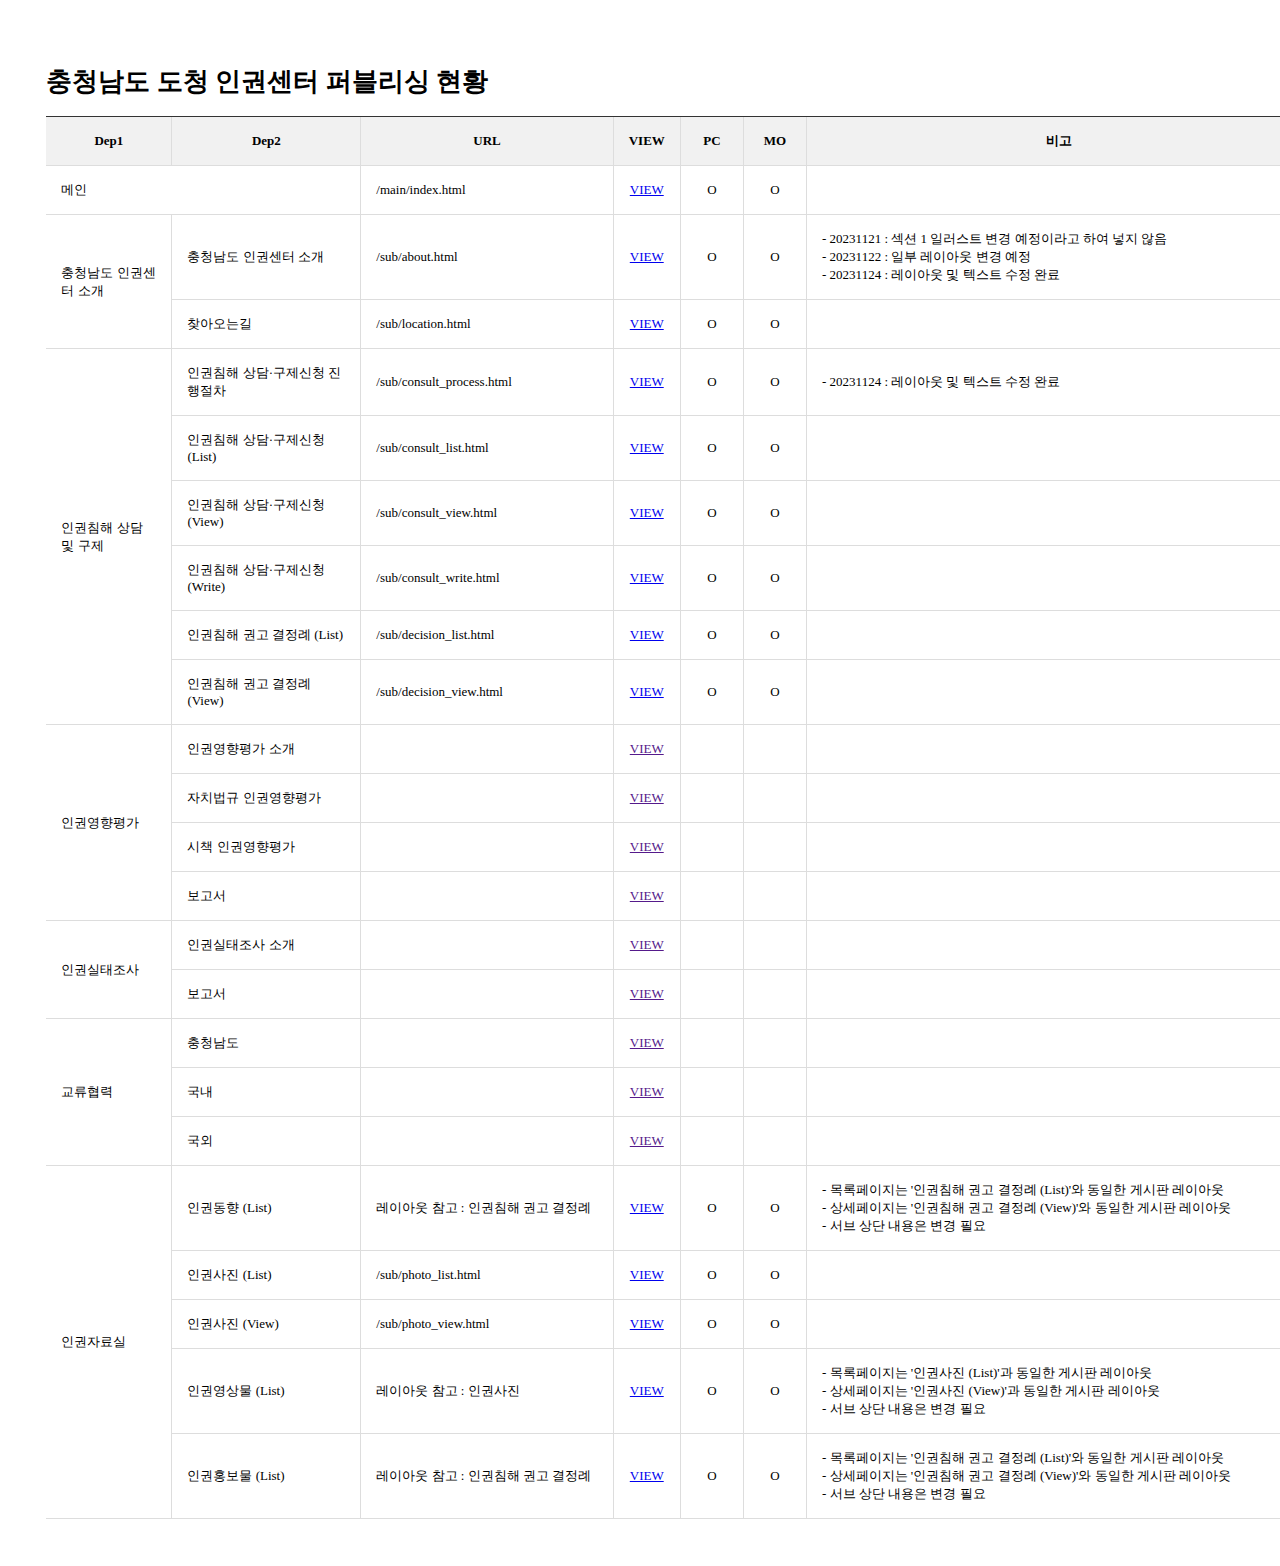
==== index.html @ e75489ee "PC/MO 1차 오픈 페이지 완료" ====
<!DOCTYPE html>
<html lang="ko">

<head>
  <meta charset="UTF-8">
  <meta name="viewport" content="width=device-width, initial-scale=1.0">
  <title>충청남도 인권센터 퍼블리싱 현황</title>
</head>

<style>
  /* html {
    background: url('https://picsum.photos/id/74/2500/1500') no-repeat center / cover;
  } */

  .markup-wr {
    max-width: calc(1600px + 6vw);
    width: 100%;
    padding: 3vw;
    margin: auto;
    font-size: 13px;
  }

  .markup-table {
    width: 100%;
    border-spacing: 0px;
    border-collapse: separate;
    border-top: 1px solid #333;
  }

  .markup-table th,
  .markup-table td {
    padding: 15px;
    border-bottom: 1px solid #ddd;
    border-right: 1px solid #ddd;
  }

  .markup-table th {
    background-color: #f1f1f1;
  }

  .markup-table td {
    background-color: #fff;
  }

  .markup-table th:last-child {
    border-right: 0;
  }

  .markup-table td:last-child {
    border-right: 0;
  }

  .center {
    text-align: center;
  }
</style>


<body>

  <div class="markup-wr">
    <h1>충청남도 도청 인권센터 퍼블리싱 현황</h1>
    <table class="markup-table">
      <colgroup>
        <col width="10%">
        <col width="15%">
        <col width="20%">
        <col width="5%">
        <col width="5%">
        <col width="5%">
        <col width="40%">
      </colgroup>
      <thead>
        <tr>
          <th>Dep1</th>
          <th>Dep2</th>
          <th>URL</th>
          <th>VIEW</th>
          <th>PC</th>
          <th>MO</th>
          <th>비고</th>
        </tr>
      </thead>
      <tbody>
        <tr>
          <td colspan="2">메인</td>
          <td>/main/index.html</td>
          <td class="center"><a href="./main/index.html" target="_blank">VIEW</a></td>
          <td class="center">O</td>
          <td class="center">O</td>
          <td></td>
        </tr>
        <tr>
          <td rowspan="2">충청남도 인권센터 소개</td>
          <td>충청남도 인권센터 소개</td>
          <td>/sub/about.html</td>
          <td class="center"><a href="./sub/about.html" target="_blank">VIEW</a></td>
          <td class="center">O</td>
          <td class="center">O</td>
          <td>- 20231121 : 섹션 1 일러스트 변경 예정이라고 하여 넣지 않음 <br> - 20231122 : 일부 레이아웃 변경 예정 <br> - 20231124 : 레이아웃 및 텍스트 수정 완료</td>
        </tr>
        <tr>
          <td>찾아오는길</td>
          <td>/sub/location.html</td>
          <td class="center"><a href="./sub/location.html" target="_blank">VIEW</a></td>
          <td class="center">O</td>
          <td class="center">O</td>
          <td></td>
        </tr>
        <tr>
          <td rowspan="6">인권침해 상담 및 구제</td>
          <td>인권침해 상담·구제신청 진행절차</td>
          <td>/sub/consult_process.html</td>
          <td class="center"><a href="./sub/consult_process.html" target="_blank">VIEW</a></td>
          <td class="center">O</td>
          <td class="center">O</td>
          <td>- 20231124 : 레이아웃 및 텍스트 수정 완료</td>
        </tr>
        <tr>
          <td>인권침해 상담·구제신청 (List)</td>
          <td>/sub/consult_list.html</td>
          <td class="center"><a href="./sub/consult_list.html" target="_blank">VIEW</a></td>
          <td class="center">O</td>
          <td class="center">O</td>
          <td></td>
        </tr>
        <tr>
          <td>인권침해 상담·구제신청 (View)</td>
          <td>/sub/consult_view.html</td>
          <td class="center"><a href="./sub/consult_view.html" target="_blank">VIEW</a></td>
          <td class="center">O</td>
          <td class="center">O</td>
          <td></td>
        </tr>
        <tr>
          <td>인권침해 상담·구제신청 (Write)</td>
          <td>/sub/consult_write.html</td>
          <td class="center"><a href="./sub/consult_write.html" target="_blank">VIEW</a></td>
          <td class="center">O</td>
          <td class="center">O</td>
          <td></td>
        </tr>
        <tr>
          <td>인권침해 권고 결정례 (List)</td>
          <td>/sub/decision_list.html</td>
          <td class="center"><a href="./sub/decision_list.html" target="_blank">VIEW</a></td>
          <td class="center">O</td>
          <td class="center">O</td>
          <td></td>
        </tr>
        <tr>
          <td>인권침해 권고 결정례 (View)</td>
          <td>/sub/decision_view.html</td>
          <td class="center"><a href="./sub/decision_view.html" target="_blank">VIEW</a></td>
          <td class="center">O</td>
          <td class="center">O</td>
          <td></td>
        </tr>
        <tr>
          <td rowspan="4">인권영향평가</td>
          <td>인권영향평가 소개</td>
          <td></td>
          <td class="center"><a href="" target="_blank">VIEW</a></td>
          <td class="center"></td>
          <td class="center"></td>
          <td></td>
        </tr>
        <tr>
          <td>자치법규 인권영향평가</td>
          <td></td>
          <td class="center"><a href="" target="_blank">VIEW</a></td>
          <td class="center"></td>
          <td class="center"></td>
          <td></td>
        </tr>
        <tr>
          <td>시책 인권영향평가</td>
          <td></td>
          <td class="center"><a href="" target="_blank">VIEW</a></td>
          <td class="center"></td>
          <td class="center"></td>
          <td></td>
        </tr>
        <tr>
          <td>보고서</td>
          <td></td>
          <td class="center"><a href="" target="_blank">VIEW</a></td>
          <td class="center"></td>
          <td class="center"></td>
          <td></td>
        </tr>
        <tr>
          <td rowspan="2">인권실태조사</td>
          <td>인권실태조사 소개</td>
          <td></td>
          <td class="center"><a href="" target="_blank">VIEW</a></td>
          <td class="center"></td>
          <td class="center"></td>
          <td></td>
        </tr>
        <tr>
          <td>보고서</td>
          <td></td>
          <td class="center"><a href="" target="_blank">VIEW</a></td>
          <td class="center"></td>
          <td class="center"></td>
          <td></td>
        </tr>
        <tr>
          <td rowspan="3">교류협력</td>
          <td>충청남도 </td>
          <td></td>
          <td class="center"><a href="" target="_blank">VIEW</a></td>
          <td class="center"></td>
          <td class="center"></td>
          <td></td>
        </tr>
        <tr>
          <td>국내</td>
          <td></td>
          <td class="center"><a href="" target="_blank">VIEW</a></td>
          <td class="center"></td>
          <td class="center"></td>
          <td></td>
        </tr>
        <tr>
          <td>국외</td>
          <td></td>
          <td class="center"><a href="" target="_blank">VIEW</a></td>
          <td class="center"></td>
          <td class="center"></td>
          <td></td>
        </tr>
        <tr>
          <td rowspan="5">인권자료실</td>
          <td>인권동향 (List)</td>
          <td>레이아웃 참고 : 인권침해 권고 결정례</td>
          <td class="center"><a href="./sub/decision_list.html" target="_blank">VIEW</a></td>
          <td class="center">O</td>
          <td class="center">O</td>
          <td>- 목록페이지는 '인권침해 권고 결정례 (List)'와 동일한 게시판 레이아웃 <br> - 상세페이지는 '인권침해 권고 결정례 (View)'와 동일한 게시판 레이아웃 <br> - 서브 상단 내용은 변경 필요</td>
        </tr>
        <tr>
          <td>인권사진 (List)</td>
          <td>/sub/photo_list.html</td>
          <td class="center"><a href="./sub/photo_list.html" target="_blank">VIEW</a></td>
          <td class="center">O</td>
          <td class="center">O</td>
          <td></td>
        </tr>
        <tr>
          <td>인권사진 (View)</td>
          <td>/sub/photo_view.html</td>
          <td class="center"><a href="./sub/photo_view.html" target="_blank">VIEW</a></td>
          <td class="center">O</td>
          <td class="center">O</td>
          <td></td>
        </tr>
        <tr>
          <td>인권영상물 (List)</td>
          <td>레이아웃 참고 : 인권사진</td>
          <td class="center"><a href="./sub/photo_list.html" target="_blank">VIEW</a></td>
          <td class="center">O</td>
          <td class="center">O</td>
          <td>- 목록페이지는 '인권사진 (List)'과 동일한 게시판 레이아웃 <br> - 상세페이지는 '인권사진 (View)'과 동일한 게시판 레이아웃 <br> - 서브 상단 내용은 변경 필요 </td>
        </tr>
        <tr>
          <td>인권홍보물 (List)</td>
          <td>레이아웃 참고 : 인권침해 권고 결정례</td>
          <td class="center"><a href="./sub/decision_list.html" target="_blank">VIEW</a></td>
          <td class="center">O</td>
          <td class="center">O</td>
          <td>- 목록페이지는 '인권침해 권고 결정례 (List)'와 동일한 게시판 레이아웃 <br> - 상세페이지는 '인권침해 권고 결정례 (View)'와 동일한 게시판 레이아웃 <br> - 서브 상단 내용은 변경 필요</td>
        </tr>
      </tbody>
    </table>
  </div>
</body>

</html>
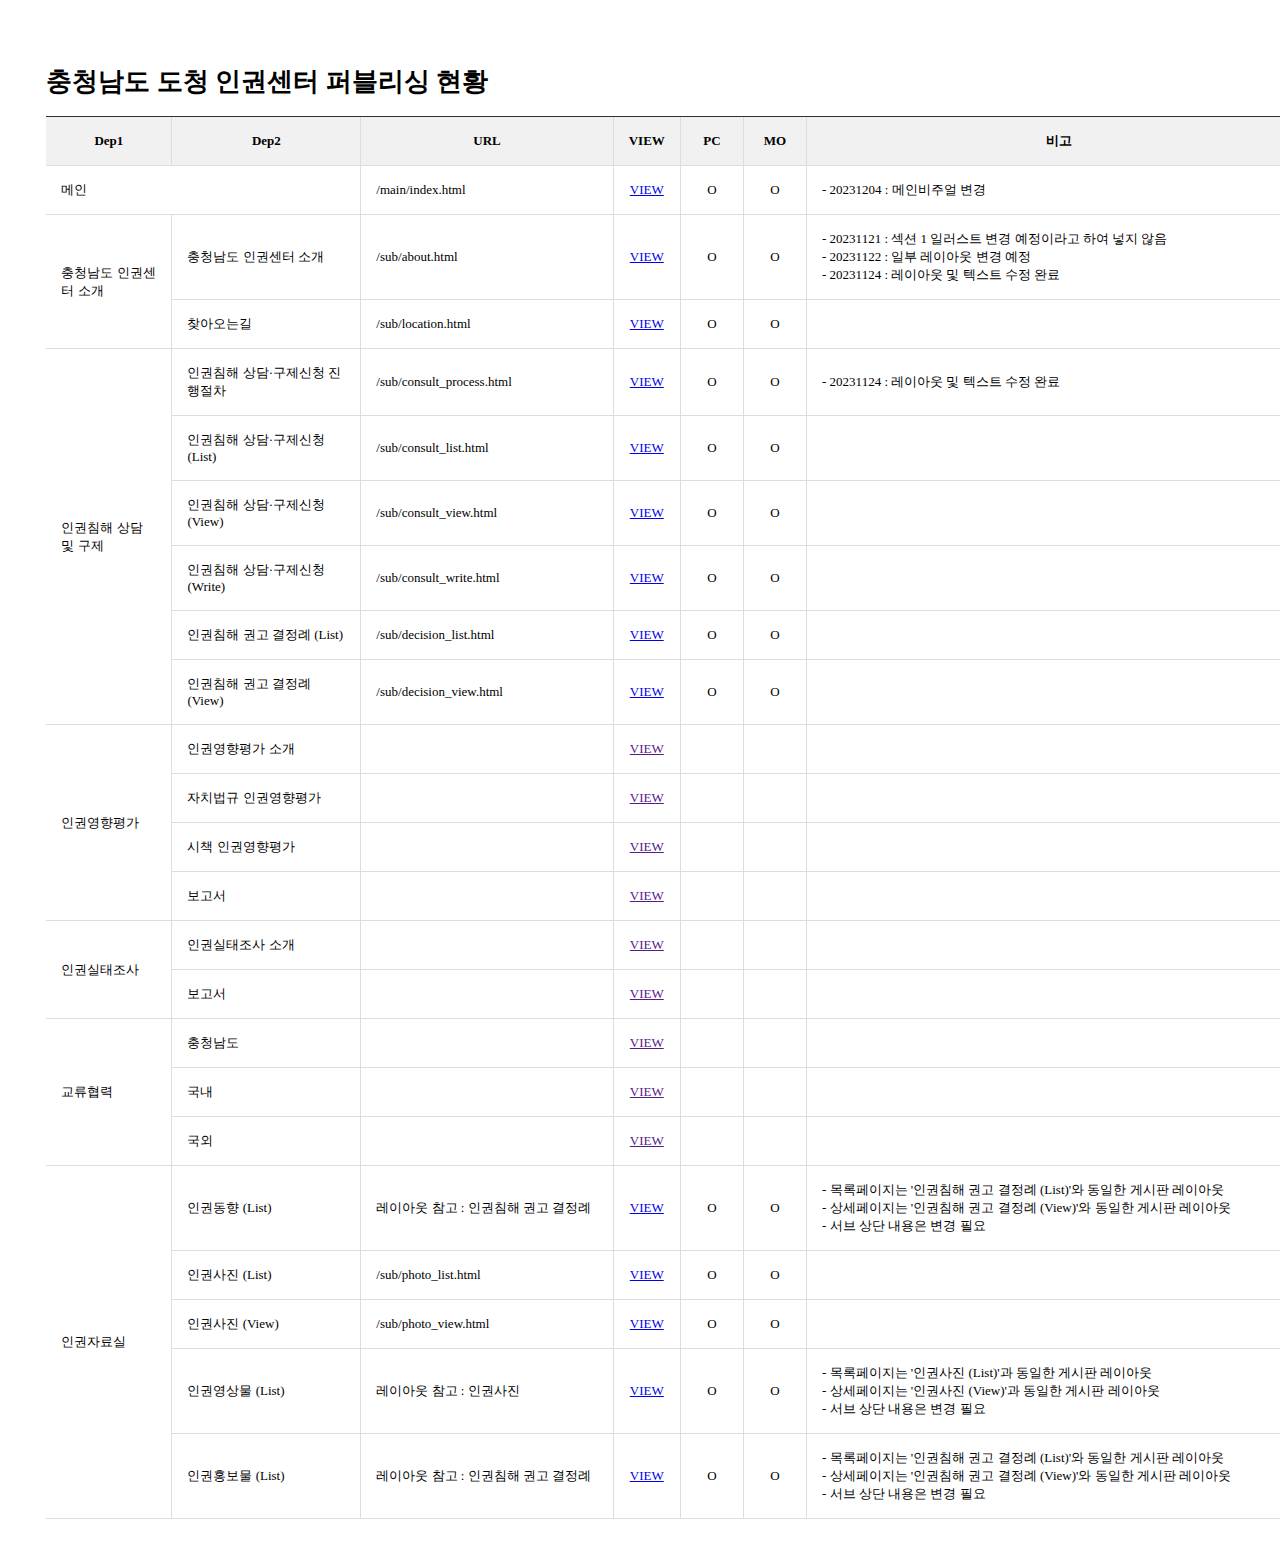
==== commit 3c49d465: "홈페이지 1차 수정" ====
--- a/index.html
+++ b/index.html
@@ -88,7 +88,7 @@
           <td class="center"><a href="./main/index.html" target="_blank">VIEW</a></td>
           <td class="center">O</td>
           <td class="center">O</td>
-          <td></td>
+          <td>- 20231204 : 메인비주얼 변경</td>
         </tr>
         <tr>
           <td rowspan="2">충청남도 인권센터 소개</td>
